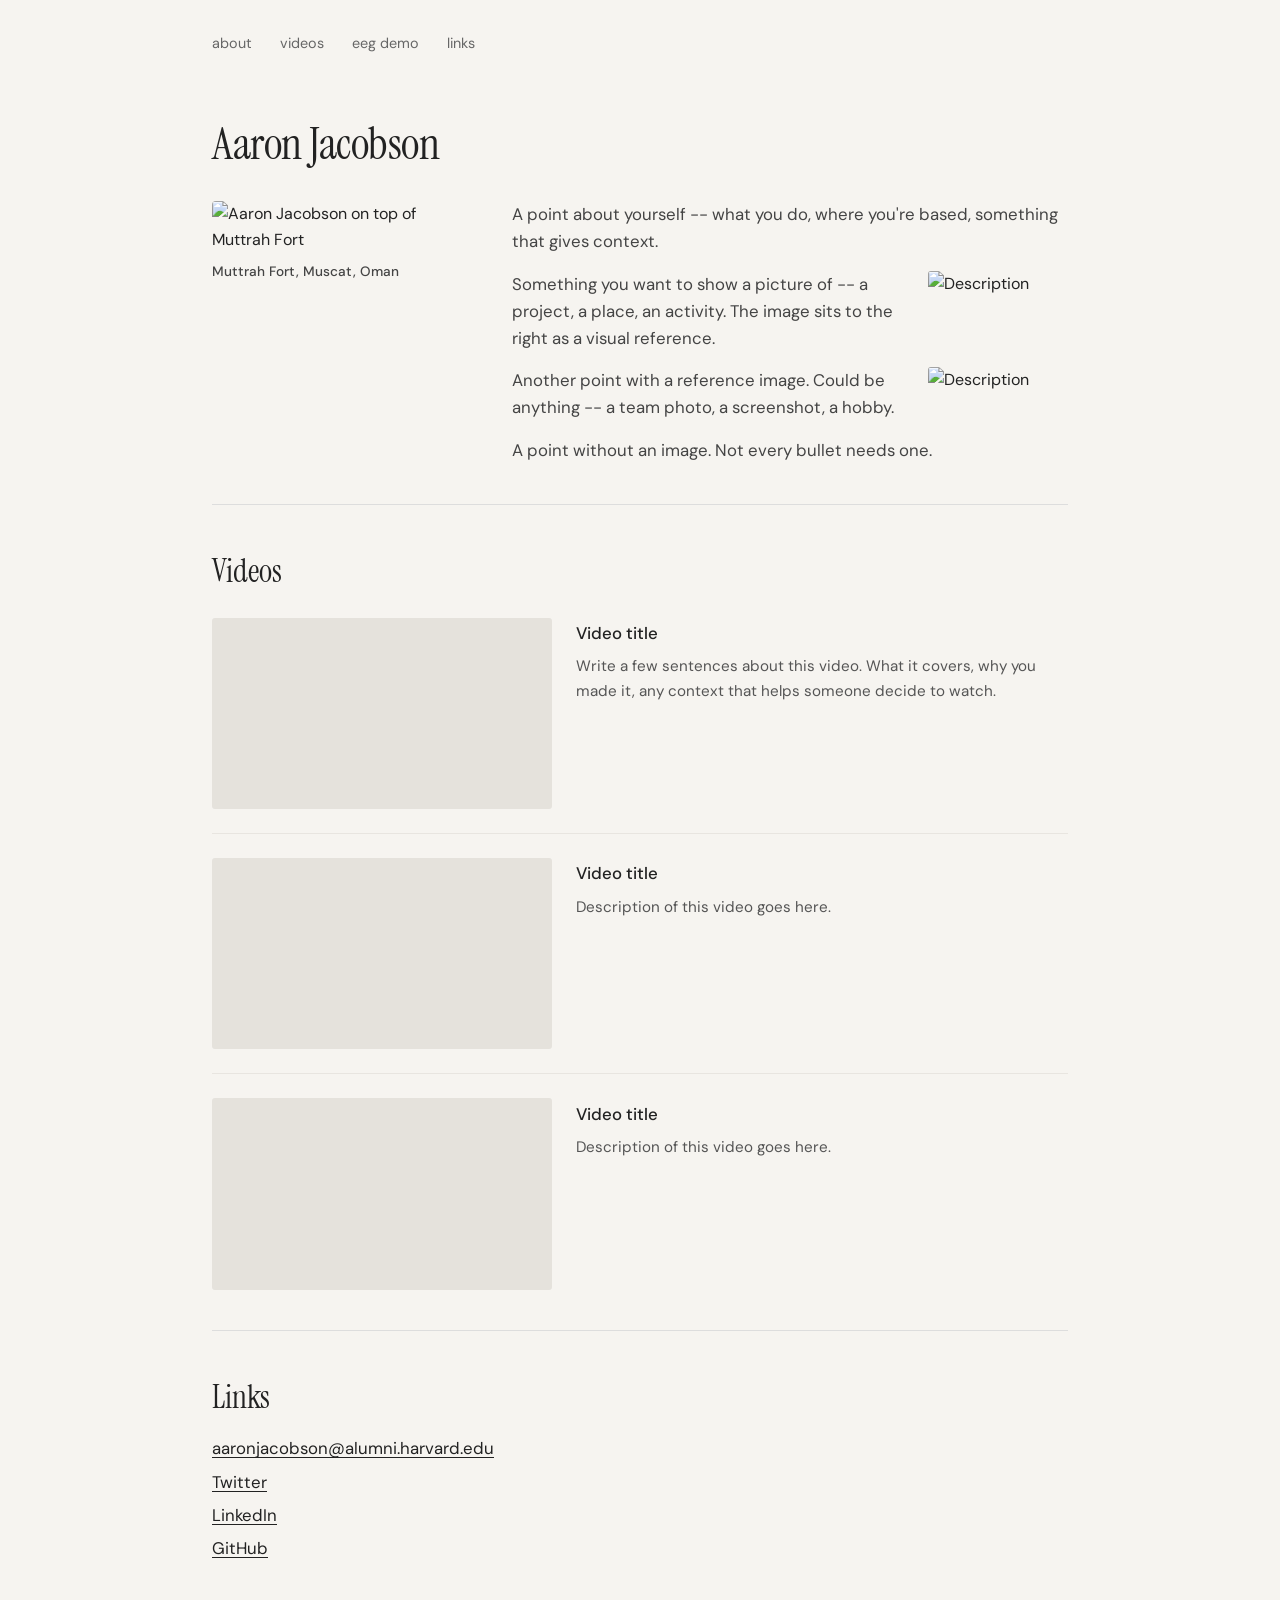
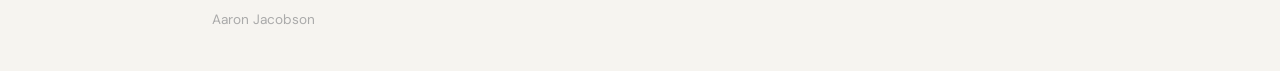
==== index.html @ 604dcc61 "Restore working version with about, videos, and links" ====
<!DOCTYPE html>
<html lang="en">
<head>
  <meta charset="UTF-8">
  <meta name="viewport" content="width=device-width, initial-scale=1.0">
  <title>Aaron Jacobson</title>
  <link rel="stylesheet" href="style.css">
  <link rel="preconnect" href="https://fonts.googleapis.com">
  <link rel="preconnect" href="https://fonts.gstatic.com" crossorigin>
  <link href="https://fonts.googleapis.com/css2?family=Instrument+Serif&family=DM+Sans:wght@400;500&display=swap" rel="stylesheet">
</head>
<body>

  <header>
    <nav>
      <a href="/">about</a>
      <a href="/#videos">videos</a>
      <a href="/eeg-demo">eeg demo</a>
      <a href="/#links">links</a>
    </nav>
  </header>

  <main>

    <h1 class="name">Aaron Jacobson</h1>

    <section id="about">
      <div class="about-row">
        <figure class="about-photo">
          <img src="photo.png" alt="Aaron Jacobson on top of Muttrah Fort">
          <figcaption>Muttrah Fort, Muscat, Oman</figcaption>
        </figure>
        <div class="about-content">
          <div class="about-item">
            <p>A point about yourself -- what you do, where you're based,
              something that gives context.</p>
          </div>

          <div class="about-item has-photo">
            <p>Something you want to show a picture of -- a project, a place,
              an activity. The image sits to the right as a visual reference.</p>
            <!-- Replace src with your image -->
            <img src="ref1.jpg" alt="Description">
          </div>

          <div class="about-item has-photo">
            <p>Another point with a reference image. Could be anything --
              a team photo, a screenshot, a hobby.</p>
            <img src="ref2.jpg" alt="Description">
          </div>

          <div class="about-item">
            <p>A point without an image. Not every bullet needs one.</p>
          </div>
        </div>
      </div>
    </section>

    <hr>

    <section id="videos">
      <h2>Videos</h2>

      <div class="video">
        <div class="video-wrap">
          <!-- <iframe src="https://www.youtube.com/embed/VIDEO_ID" allowfullscreen></iframe> -->
          <div class="video-placeholder"></div>
        </div>
        <div class="video-info">
          <h3>Video title</h3>
          <p>Write a few sentences about this video. What it covers, why
            you made it, any context that helps someone decide to watch.</p>
        </div>
      </div>

      <div class="video">
        <div class="video-wrap">
          <div class="video-placeholder"></div>
        </div>
        <div class="video-info">
          <h3>Video title</h3>
          <p>Description of this video goes here.</p>
        </div>
      </div>

      <div class="video">
        <div class="video-wrap">
          <div class="video-placeholder"></div>
        </div>
        <div class="video-info">
          <h3>Video title</h3>
          <p>Description of this video goes here.</p>
        </div>
      </div>
    </section>

    <hr>

    <section id="links">
      <h2>Links</h2>
      <ul>
        <li><a href="mailto:aaronjacobson@alumni.harvard.edu">aaronjacobson@alumni.harvard.edu</a></li>
        <li><a href="https://twitter.com/">Twitter</a></li>
        <li><a href="https://linkedin.com/in/">LinkedIn</a></li>
        <li><a href="https://github.com/">GitHub</a></li>
      </ul>
    </section>

  </main>

  <footer>
    <p>Aaron Jacobson</p>
  </footer>

</body>
</html>
---- style.css ----
*,
*::before,
*::after {
  margin: 0;
  padding: 0;
  box-sizing: border-box;
}

html {
  scroll-behavior: smooth;
}

body {
  font-family: "DM Sans", system-ui, sans-serif;
  background: #f6f4f0;
  color: #222;
  line-height: 1.65;
  -webkit-font-smoothing: antialiased;
}

h1, h2 {
  font-family: "Instrument Serif", Georgia, serif;
  font-weight: 400;
}

a {
  color: #222;
  text-decoration: underline;
  text-decoration-thickness: 1px;
  text-underline-offset: 3px;
}

a:hover {
  text-decoration-thickness: 2px;
}

img {
  display: block;
  max-width: 100%;
}

/* nav */

header {
  padding: 2rem 0 0;
}

nav {
  max-width: 920px;
  margin: 0 auto;
  padding: 0 2rem;
  display: flex;
  gap: 1.75rem;
}

nav a {
  font-size: 0.9rem;
  color: #666;
  text-decoration: none;
}

nav a:hover {
  color: #222;
}

/* main */

main {
  max-width: 920px;
  margin: 0 auto;
  padding: 0 2rem;
}

hr {
  border: none;
  border-top: 1px solid #ddd;
  margin: 2.5rem 0;
}

section {
  scroll-margin-top: 2rem;
}

/* name */

.name {
  padding-top: 4rem;
  font-size: 2.8rem;
  line-height: 1.1;
  letter-spacing: -0.5px;
  margin-bottom: 2rem;
}

/* about */

.about-row {
  display: flex;
  align-items: start;
  gap: 2.5rem;
}

.about-photo {
  flex-shrink: 0;
  width: 260px;
}

.about-photo img {
  width: 100%;
  border-radius: 4px;
}

.about-photo figcaption {
  margin-top: 0.45rem;
  font-size: 0.85rem;
  font-weight: 500;
  color: #444;
}

.about-content {
  flex: 1;
  min-width: 0;
}

.about-item {
  margin-bottom: 1rem;
}

.about-item:last-child {
  margin-bottom: 0;
}

.about-item p {
  font-size: 1.05rem;
  color: #444;
  line-height: 1.6;
}

.about-item.has-photo {
  display: flex;
  align-items: start;
  gap: 1rem;
}

.about-item.has-photo p {
  flex: 1;
}

.about-item.has-photo img {
  flex-shrink: 0;
  width: 140px;
  border-radius: 3px;
  object-fit: cover;
}

/* videos */

#videos h2 {
  font-size: 2rem;
  margin-bottom: 1.25rem;
}

.video {
  display: flex;
  gap: 1.5rem;
  align-items: start;
  margin-bottom: 1.5rem;
  padding-bottom: 1.5rem;
  border-bottom: 1px solid #e8e5e0;
}

.video:last-child {
  margin-bottom: 0;
  padding-bottom: 0;
  border-bottom: none;
}

.video-wrap {
  position: relative;
  flex-shrink: 0;
  width: 340px;
  padding-top: 191.25px;
  background: #e5e2dc;
  border-radius: 3px;
  overflow: hidden;
}

.video-wrap iframe {
  position: absolute;
  top: 0;
  left: 0;
  width: 100%;
  height: 100%;
  border: none;
}

.video-placeholder {
  position: absolute;
  inset: 0;
}

.video-info {
  flex: 1;
  min-width: 0;
  padding-top: 0.15rem;
}

.video-info h3 {
  font-family: "DM Sans", system-ui, sans-serif;
  font-size: 1.05rem;
  font-weight: 500;
  margin-bottom: 0.4rem;
}

.video-info p {
  font-size: 0.95rem;
  color: #555;
  line-height: 1.6;
}

/* links */

#links h2 {
  font-size: 2rem;
  margin-bottom: 0.75rem;
}

#links ul {
  list-style: none;
}

#links li {
  margin-bottom: 0.35rem;
}

#links a {
  font-size: 1.05rem;
}

/* project page */

.project-header {
  padding-top: 4rem;
}

.project-header h1 {
  font-size: 2.8rem;
  line-height: 1.1;
  letter-spacing: -0.5px;
  margin-bottom: 0.75rem;
}

.project-subtitle {
  font-size: 1.1rem;
  color: #555;
  max-width: 600px;
}

.project-body h2 {
  font-size: 1.5rem;
  margin-bottom: 0.75rem;
  margin-top: 2.5rem;
}

.project-body h2:first-child {
  margin-top: 0;
}

.project-body p {
  font-size: 1.05rem;
  color: #444;
  max-width: 640px;
  margin-bottom: 1rem;
}

.project-body ol,
.project-body ul {
  margin-left: 1.25rem;
  margin-bottom: 1rem;
  max-width: 640px;
}

.project-body li {
  font-size: 1.05rem;
  color: #444;
  margin-bottom: 0.35rem;
}

.project-media {
  position: relative;
  padding-top: 56.25%;
  background: #e5e2dc;
  border-radius: 3px;
  overflow: hidden;
  margin-bottom: 0.75rem;
}

.project-media iframe {
  position: absolute;
  top: 0;
  left: 0;
  width: 100%;
  height: 100%;
  border: none;
}

.media-placeholder {
  position: absolute;
  inset: 0;
  display: flex;
  align-items: center;
  justify-content: center;
  font-size: 0.92rem;
  color: #999;
}

/* footer */

footer {
  max-width: 920px;
  margin: 0 auto;
  padding: 2.5rem 2rem;
  font-size: 0.85rem;
  color: #aaa;
}

footer a {
  color: #aaa;
}

/* responsive */

@media (max-width: 700px) {
  .name {
    font-size: 2.2rem;
    padding-top: 3rem;
    margin-bottom: 1.5rem;
  }

  .about-row {
    flex-direction: column;
    gap: 1.5rem;
  }

  .about-photo {
    width: 220px;
  }

  hr {
    margin: 2rem 0;
  }

  .about-item.has-photo {
    flex-direction: column;
  }

  .about-item.has-photo img {
    width: 140px;
  }

  .video {
    flex-direction: column;
  }

  .video-wrap {
    width: 100%;
    padding-top: 56.25%;
  }
}
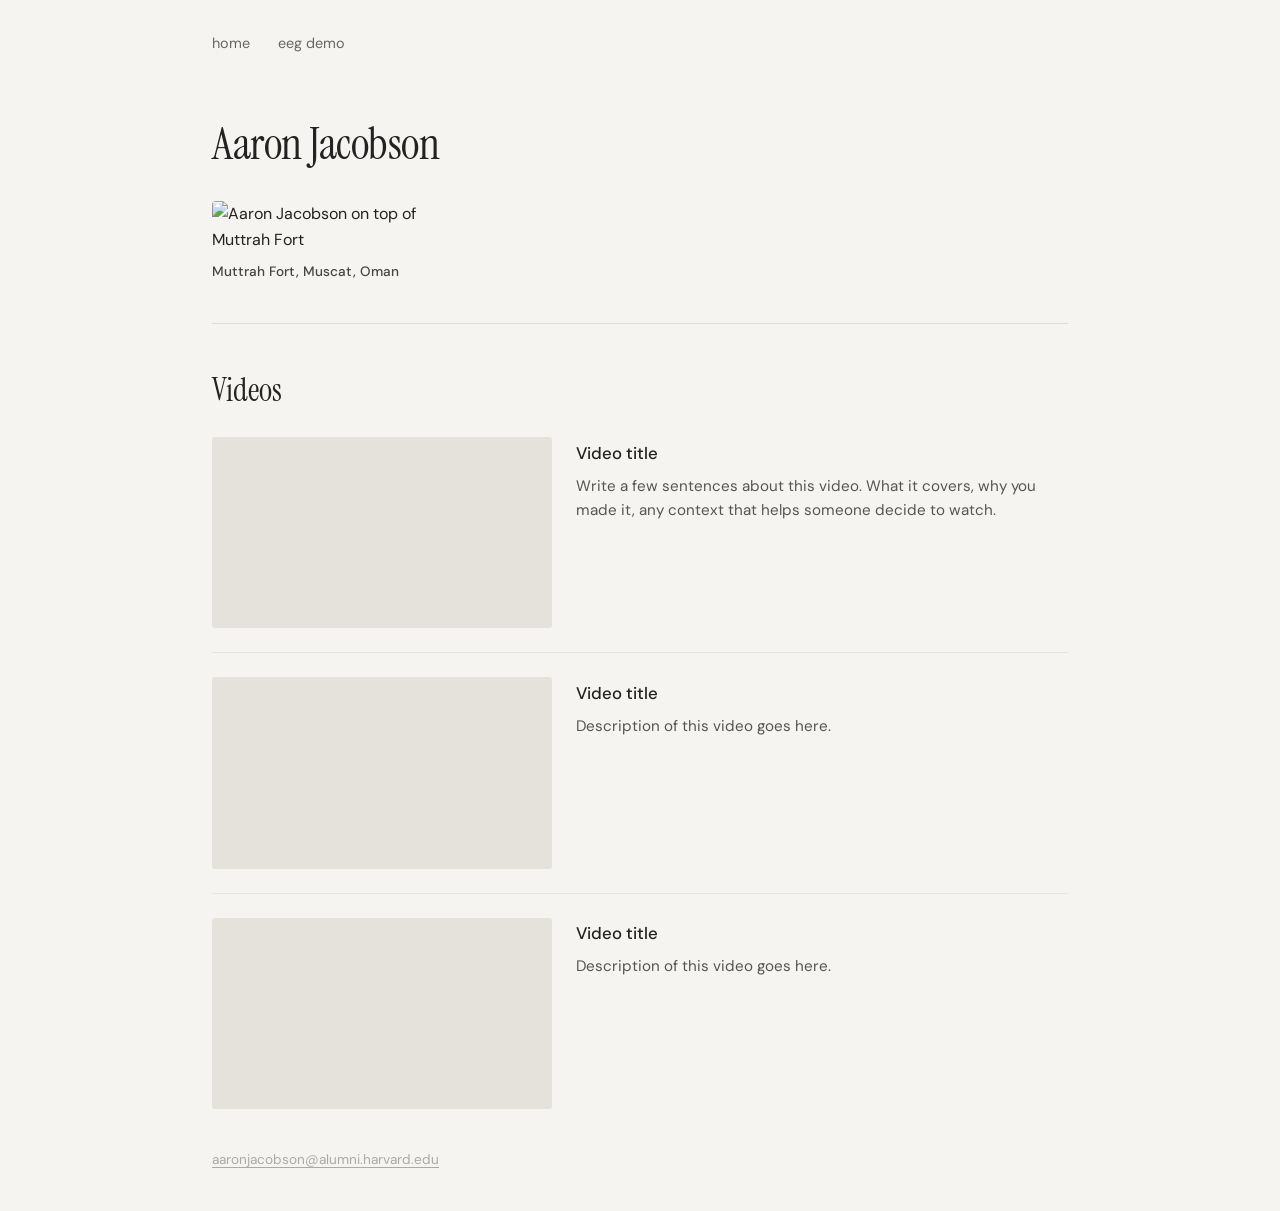
==== commit 66ab07ae: "Simplify home page: name, photo, videos, email only" ====
--- a/index.html
+++ b/index.html
@@ -13,10 +13,8 @@
 
   <header>
     <nav>
-      <a href="/">about</a>
-      <a href="/#videos">videos</a>
+      <a href="/">home</a>
       <a href="/eeg-demo">eeg demo</a>
-      <a href="/#links">links</a>
     </nav>
   </header>
 
@@ -24,37 +22,10 @@
 
     <h1 class="name">Aaron Jacobson</h1>
 
-    <section id="about">
-      <div class="about-row">
-        <figure class="about-photo">
-          <img src="photo.png" alt="Aaron Jacobson on top of Muttrah Fort">
-          <figcaption>Muttrah Fort, Muscat, Oman</figcaption>
-        </figure>
-        <div class="about-content">
-          <div class="about-item">
-            <p>A point about yourself -- what you do, where you're based,
-              something that gives context.</p>
-          </div>
-
-          <div class="about-item has-photo">
-            <p>Something you want to show a picture of -- a project, a place,
-              an activity. The image sits to the right as a visual reference.</p>
-            <!-- Replace src with your image -->
-            <img src="ref1.jpg" alt="Description">
-          </div>
-
-          <div class="about-item has-photo">
-            <p>Another point with a reference image. Could be anything --
-              a team photo, a screenshot, a hobby.</p>
-            <img src="ref2.jpg" alt="Description">
-          </div>
-
-          <div class="about-item">
-            <p>A point without an image. Not every bullet needs one.</p>
-          </div>
-        </div>
-      </div>
-    </section>
+    <figure class="about-photo">
+      <img src="photo.png" alt="Aaron Jacobson on top of Muttrah Fort">
+      <figcaption>Muttrah Fort, Muscat, Oman</figcaption>
+    </figure>
 
     <hr>
 
@@ -94,22 +65,10 @@
       </div>
     </section>
 
-    <hr>
-
-    <section id="links">
-      <h2>Links</h2>
-      <ul>
-        <li><a href="mailto:aaronjacobson@alumni.harvard.edu">aaronjacobson@alumni.harvard.edu</a></li>
-        <li><a href="https://twitter.com/">Twitter</a></li>
-        <li><a href="https://linkedin.com/in/">LinkedIn</a></li>
-        <li><a href="https://github.com/">GitHub</a></li>
-      </ul>
-    </section>
-
   </main>
 
   <footer>
-    <p>Aaron Jacobson</p>
+    <p><a href="mailto:aaronjacobson@alumni.harvard.edu">aaronjacobson@alumni.harvard.edu</a></p>
   </footer>
 
 </body>
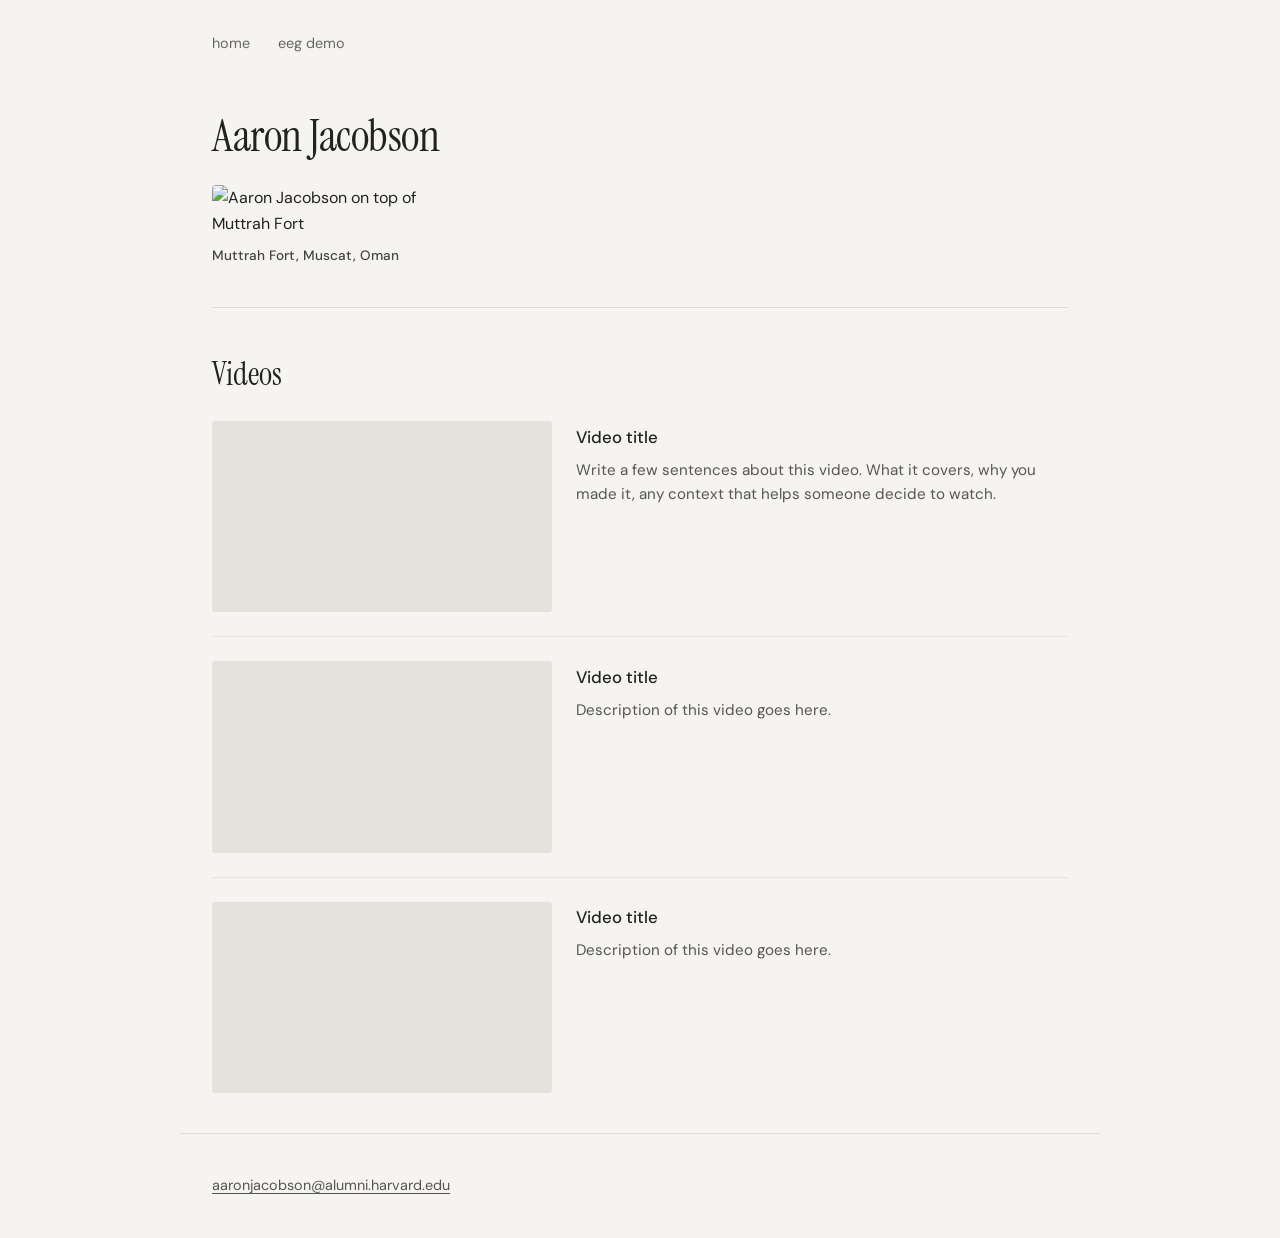
==== commit bb408943: "Clean up formatting: remove dead CSS, fix spacing and footer" ====
--- a/index.html
+++ b/index.html
@@ -22,7 +22,7 @@
 
     <h1 class="name">Aaron Jacobson</h1>
 
-    <figure class="about-photo">
+    <figure class="photo">
       <img src="photo.png" alt="Aaron Jacobson on top of Muttrah Fort">
       <figcaption>Muttrah Fort, Muscat, Oman</figcaption>
     </figure>
--- a/style.css
+++ b/style.css
@@ -84,72 +84,29 @@
 /* name */
 
 .name {
-  padding-top: 4rem;
+  padding-top: 3.5rem;
   font-size: 2.8rem;
   line-height: 1.1;
   letter-spacing: -0.5px;
-  margin-bottom: 2rem;
-}
-
-/* about */
-
-.about-row {
-  display: flex;
-  align-items: start;
-  gap: 2.5rem;
-}
-
-.about-photo {
-  flex-shrink: 0;
+  margin-bottom: 1.5rem;
+}
+
+/* photo */
+
+.photo {
   width: 260px;
 }
 
-.about-photo img {
+.photo img {
   width: 100%;
   border-radius: 4px;
 }
 
-.about-photo figcaption {
+.photo figcaption {
   margin-top: 0.45rem;
   font-size: 0.85rem;
   font-weight: 500;
   color: #444;
-}
-
-.about-content {
-  flex: 1;
-  min-width: 0;
-}
-
-.about-item {
-  margin-bottom: 1rem;
-}
-
-.about-item:last-child {
-  margin-bottom: 0;
-}
-
-.about-item p {
-  font-size: 1.05rem;
-  color: #444;
-  line-height: 1.6;
-}
-
-.about-item.has-photo {
-  display: flex;
-  align-items: start;
-  gap: 1rem;
-}
-
-.about-item.has-photo p {
-  flex: 1;
-}
-
-.about-item.has-photo img {
-  flex-shrink: 0;
-  width: 140px;
-  border-radius: 3px;
-  object-fit: cover;
 }
 
 /* videos */
@@ -217,25 +174,6 @@
   line-height: 1.6;
 }
 
-/* links */
-
-#links h2 {
-  font-size: 2rem;
-  margin-bottom: 0.75rem;
-}
-
-#links ul {
-  list-style: none;
-}
-
-#links li {
-  margin-bottom: 0.35rem;
-}
-
-#links a {
-  font-size: 1.05rem;
-}
-
 /* project page */
 
 .project-header {
@@ -319,12 +257,17 @@
   max-width: 920px;
   margin: 0 auto;
   padding: 2.5rem 2rem;
-  font-size: 0.85rem;
-  color: #aaa;
+  border-top: 1px solid #ddd;
+  margin-top: 2.5rem;
+  font-size: 0.9rem;
 }
 
 footer a {
-  color: #aaa;
+  color: #555;
+}
+
+footer a:hover {
+  color: #222;
 }
 
 /* responsive */
@@ -332,29 +275,16 @@
 @media (max-width: 700px) {
   .name {
     font-size: 2.2rem;
-    padding-top: 3rem;
-    margin-bottom: 1.5rem;
-  }
-
-  .about-row {
-    flex-direction: column;
-    gap: 1.5rem;
-  }
-
-  .about-photo {
+    padding-top: 2.5rem;
+    margin-bottom: 1.25rem;
+  }
+
+  .photo {
     width: 220px;
   }
 
   hr {
     margin: 2rem 0;
-  }
-
-  .about-item.has-photo {
-    flex-direction: column;
-  }
-
-  .about-item.has-photo img {
-    width: 140px;
   }
 
   .video {
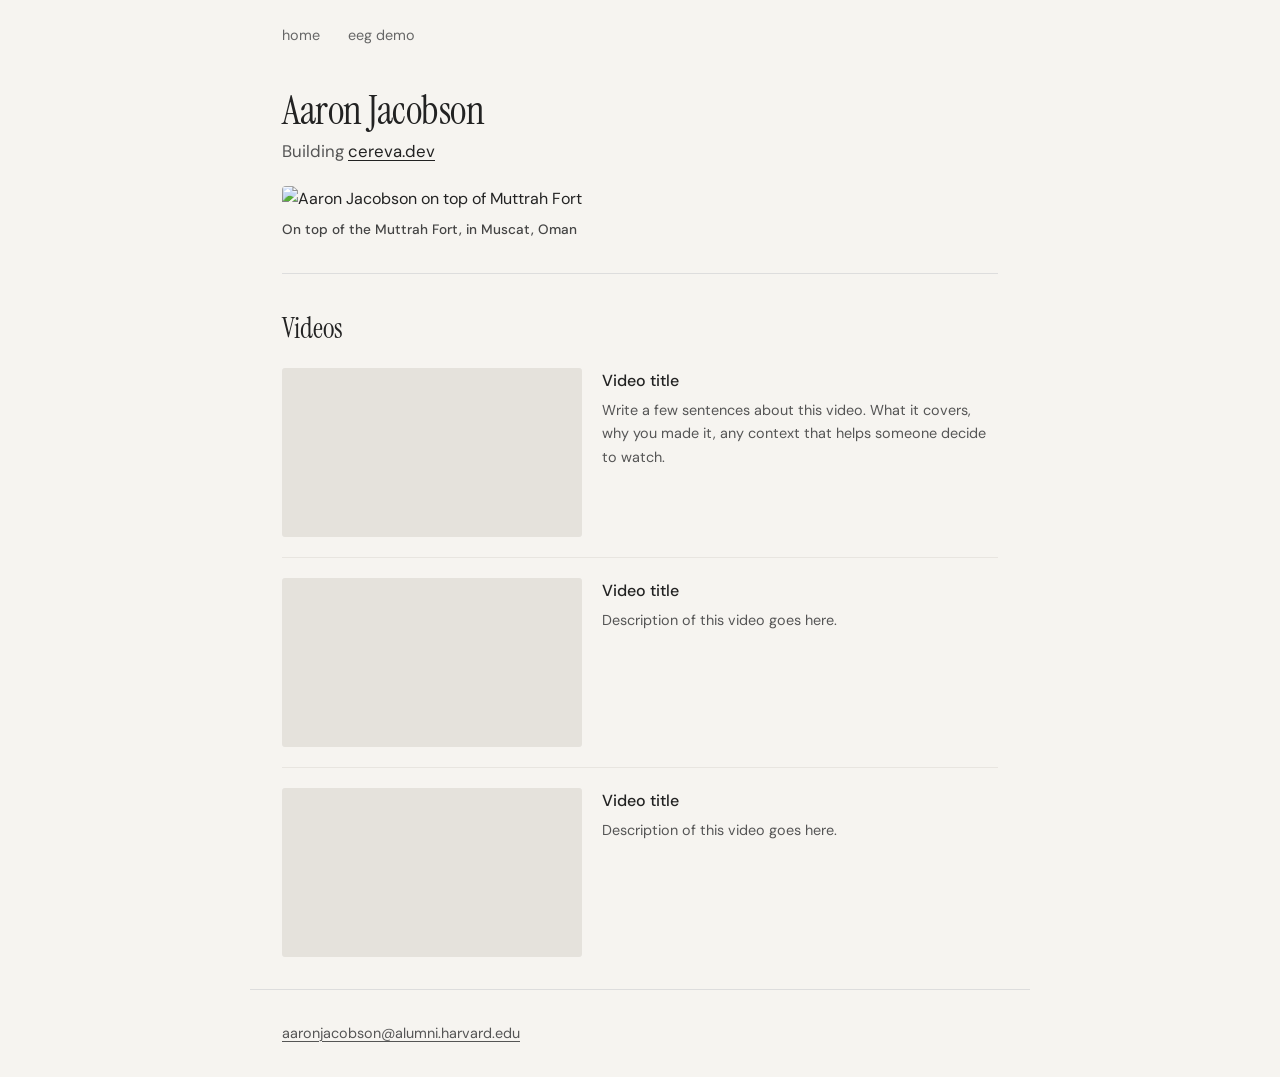
==== commit 9caf5e80: "Add cereva.dev tagline, update photo caption" ====
--- a/index.html
+++ b/index.html
@@ -21,10 +21,11 @@
   <main>
 
     <h1 class="name">Aaron Jacobson</h1>
+    <p class="tagline">Building <a href="https://cereva.dev">cereva.dev</a></p>
 
     <figure class="photo">
       <img src="photo.png" alt="Aaron Jacobson on top of Muttrah Fort">
-      <figcaption>Muttrah Fort, Muscat, Oman</figcaption>
+      <figcaption>On top of the Muttrah Fort, in Muscat, Oman</figcaption>
     </figure>
 
     <hr>
--- a/style.css
+++ b/style.css
@@ -42,11 +42,11 @@
 /* nav */
 
 header {
-  padding: 2rem 0 0;
+  padding: 1.5rem 0 0;
 }
 
 nav {
-  max-width: 920px;
+  max-width: 780px;
   margin: 0 auto;
   padding: 0 2rem;
   display: flex;
@@ -66,7 +66,7 @@
 /* main */
 
 main {
-  max-width: 920px;
+  max-width: 780px;
   margin: 0 auto;
   padding: 0 2rem;
 }
@@ -74,7 +74,7 @@
 hr {
   border: none;
   border-top: 1px solid #ddd;
-  margin: 2.5rem 0;
+  margin: 2rem 0;
 }
 
 section {
@@ -84,17 +84,23 @@
 /* name */
 
 .name {
-  padding-top: 3.5rem;
-  font-size: 2.8rem;
+  padding-top: 2.5rem;
+  font-size: 2.5rem;
   line-height: 1.1;
   letter-spacing: -0.5px;
-  margin-bottom: 1.5rem;
+  margin-bottom: 0.4rem;
+}
+
+.tagline {
+  font-size: 1.05rem;
+  color: #555;
+  margin-bottom: 1.25rem;
 }
 
 /* photo */
 
 .photo {
-  width: 260px;
+  width: 300px;
 }
 
 .photo img {
@@ -103,7 +109,7 @@
 }
 
 .photo figcaption {
-  margin-top: 0.45rem;
+  margin-top: 0.4rem;
   font-size: 0.85rem;
   font-weight: 500;
   color: #444;
@@ -112,16 +118,16 @@
 /* videos */
 
 #videos h2 {
-  font-size: 2rem;
-  margin-bottom: 1.25rem;
+  font-size: 1.75rem;
+  margin-bottom: 1rem;
 }
 
 .video {
   display: flex;
-  gap: 1.5rem;
+  gap: 1.25rem;
   align-items: start;
-  margin-bottom: 1.5rem;
-  padding-bottom: 1.5rem;
+  margin-bottom: 1.25rem;
+  padding-bottom: 1.25rem;
   border-bottom: 1px solid #e8e5e0;
 }
 
@@ -134,8 +140,8 @@
 .video-wrap {
   position: relative;
   flex-shrink: 0;
-  width: 340px;
-  padding-top: 191.25px;
+  width: 300px;
+  padding-top: 168.75px;
   background: #e5e2dc;
   border-radius: 3px;
   overflow: hidden;
@@ -158,18 +164,17 @@
 .video-info {
   flex: 1;
   min-width: 0;
-  padding-top: 0.15rem;
 }
 
 .video-info h3 {
   font-family: "DM Sans", system-ui, sans-serif;
-  font-size: 1.05rem;
+  font-size: 1rem;
   font-weight: 500;
-  margin-bottom: 0.4rem;
+  margin-bottom: 0.3rem;
 }
 
 .video-info p {
-  font-size: 0.95rem;
+  font-size: 0.9rem;
   color: #555;
   line-height: 1.6;
 }
@@ -177,26 +182,26 @@
 /* project page */
 
 .project-header {
-  padding-top: 4rem;
+  padding-top: 3rem;
 }
 
 .project-header h1 {
-  font-size: 2.8rem;
+  font-size: 2.5rem;
   line-height: 1.1;
   letter-spacing: -0.5px;
   margin-bottom: 0.75rem;
 }
 
 .project-subtitle {
-  font-size: 1.1rem;
+  font-size: 1.05rem;
   color: #555;
-  max-width: 600px;
+  max-width: 560px;
 }
 
 .project-body h2 {
-  font-size: 1.5rem;
+  font-size: 1.4rem;
   margin-bottom: 0.75rem;
-  margin-top: 2.5rem;
+  margin-top: 2rem;
 }
 
 .project-body h2:first-child {
@@ -204,23 +209,23 @@
 }
 
 .project-body p {
-  font-size: 1.05rem;
+  font-size: 1rem;
   color: #444;
-  max-width: 640px;
-  margin-bottom: 1rem;
+  max-width: 600px;
+  margin-bottom: 0.85rem;
 }
 
 .project-body ol,
 .project-body ul {
   margin-left: 1.25rem;
-  margin-bottom: 1rem;
-  max-width: 640px;
+  margin-bottom: 0.85rem;
+  max-width: 600px;
 }
 
 .project-body li {
-  font-size: 1.05rem;
+  font-size: 1rem;
   color: #444;
-  margin-bottom: 0.35rem;
+  margin-bottom: 0.3rem;
 }
 
 .project-media {
@@ -247,18 +252,18 @@
   display: flex;
   align-items: center;
   justify-content: center;
-  font-size: 0.92rem;
+  font-size: 0.9rem;
   color: #999;
 }
 
 /* footer */
 
 footer {
-  max-width: 920px;
+  max-width: 780px;
   margin: 0 auto;
-  padding: 2.5rem 2rem;
+  padding: 2rem 2rem;
   border-top: 1px solid #ddd;
-  margin-top: 2.5rem;
+  margin-top: 2rem;
   font-size: 0.9rem;
 }
 
@@ -272,19 +277,19 @@
 
 /* responsive */
 
-@media (max-width: 700px) {
+@media (max-width: 600px) {
   .name {
-    font-size: 2.2rem;
-    padding-top: 2.5rem;
-    margin-bottom: 1.25rem;
+    font-size: 2rem;
+    padding-top: 2rem;
+    margin-bottom: 1rem;
   }
 
   .photo {
-    width: 220px;
+    width: 240px;
   }
 
   hr {
-    margin: 2rem 0;
+    margin: 1.5rem 0;
   }
 
   .video {
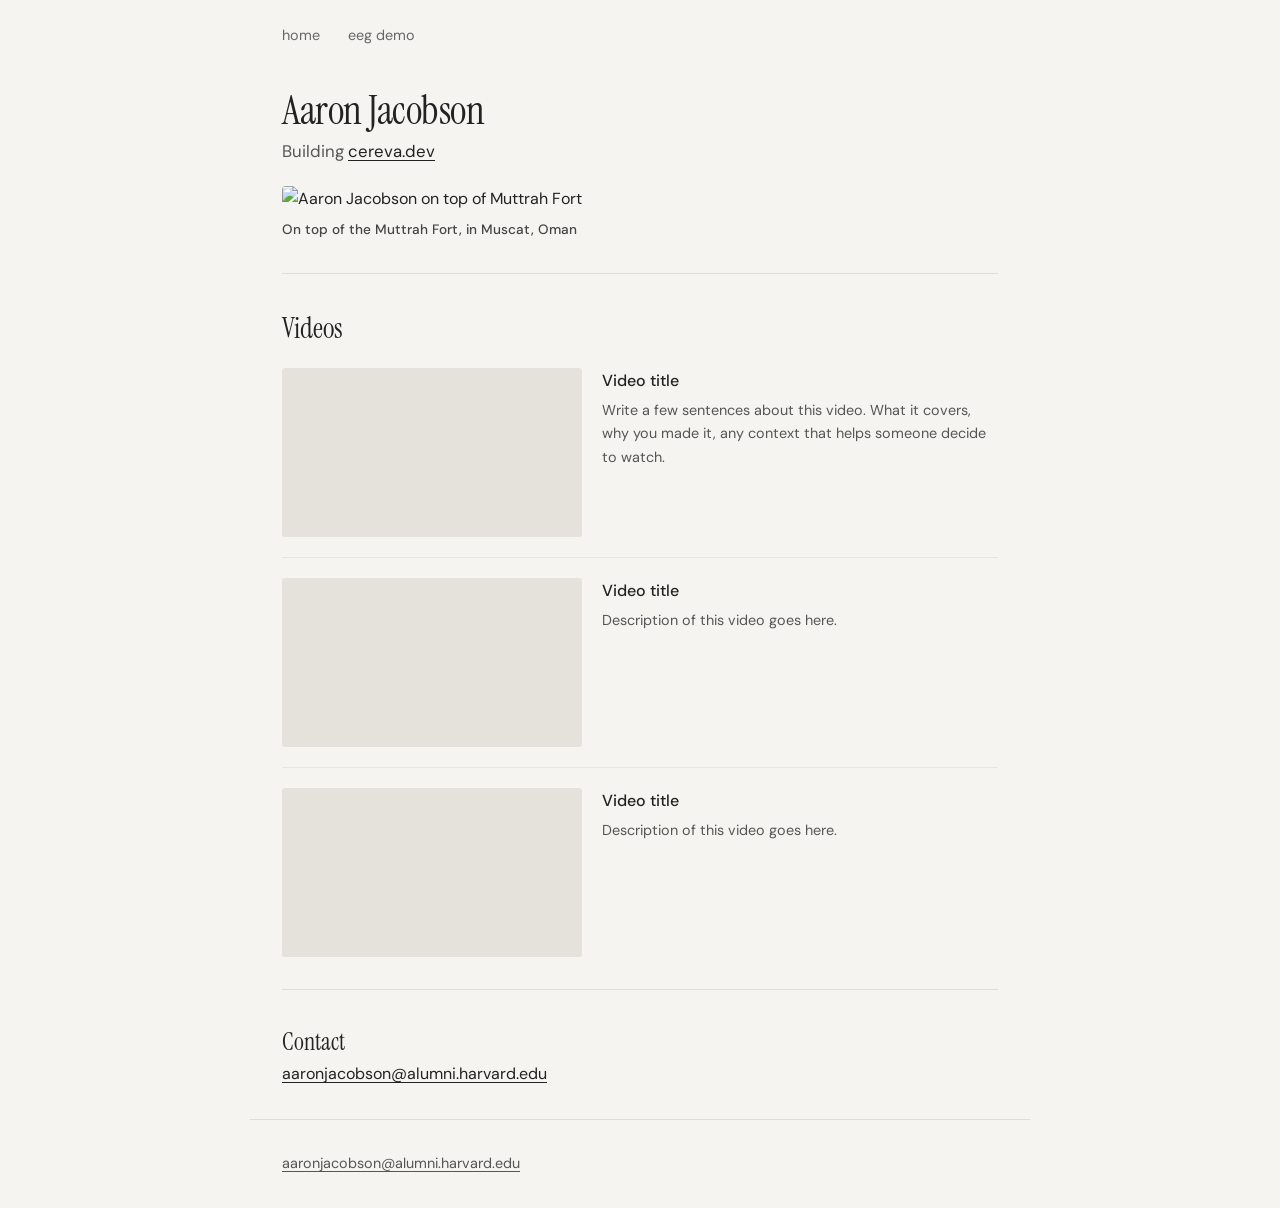
==== commit 16dbf827: "Add contact section to main page, remove from EEG demo Co-Authored-By: Claude Opus 4.6 (1M context) " ====
--- a/index.html
+++ b/index.html
@@ -66,6 +66,13 @@
       </div>
     </section>
 
+    <hr>
+
+    <section id="contact">
+      <h2>Contact</h2>
+      <p><a href="mailto:aaronjacobson@alumni.harvard.edu">aaronjacobson@alumni.harvard.edu</a></p>
+    </section>
+
   </main>
 
   <footer>
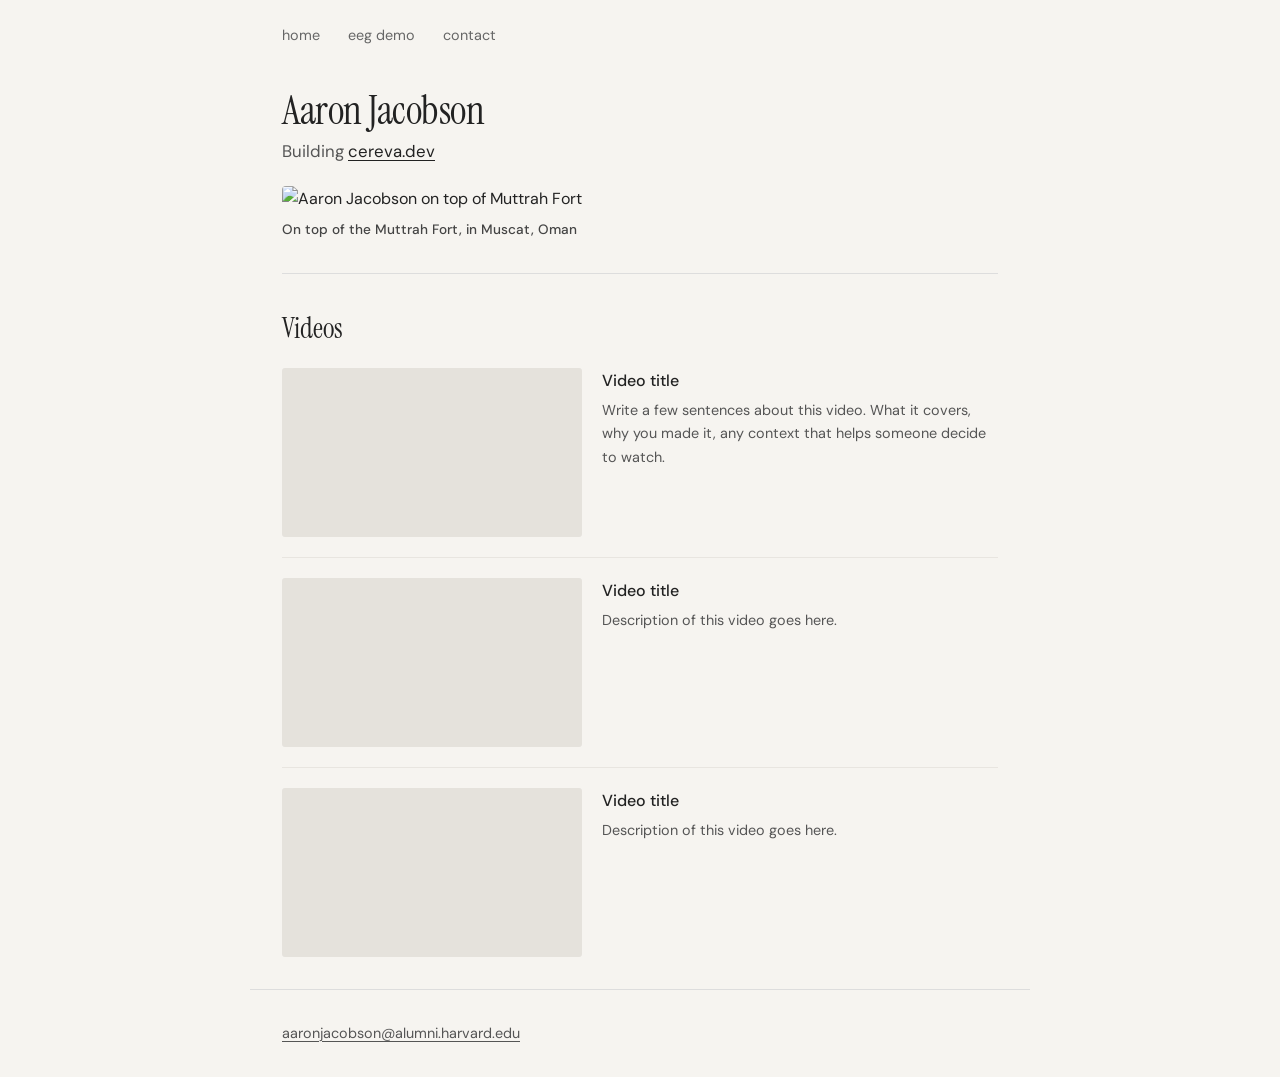
==== commit d2e27e32: "Add contact page and nav link across all pages Co-Authored-By: Claude Opus 4.6 (1M context) <noreply" ====
--- a/index.html
+++ b/index.html
@@ -15,6 +15,7 @@
     <nav>
       <a href="/">home</a>
       <a href="/eeg-demo">eeg demo</a>
+      <a href="/contact">contact</a>
     </nav>
   </header>
 
@@ -66,13 +67,6 @@
       </div>
     </section>
 
-    <hr>
-
-    <section id="contact">
-      <h2>Contact</h2>
-      <p><a href="mailto:aaronjacobson@alumni.harvard.edu">aaronjacobson@alumni.harvard.edu</a></p>
-    </section>
-
   </main>
 
   <footer>
